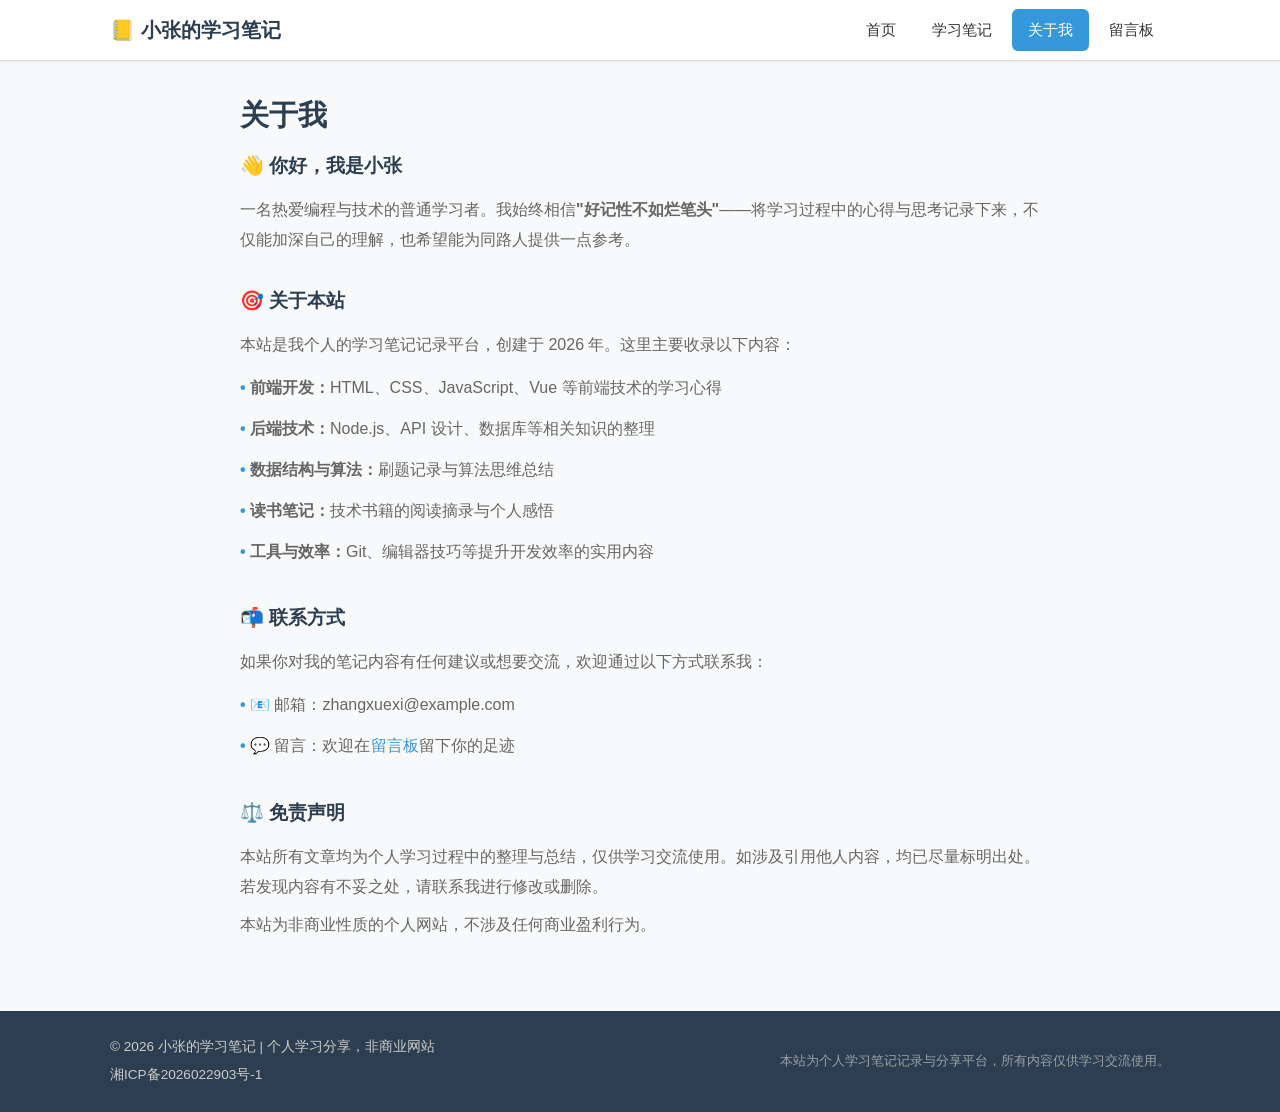
==== about.html @ d2075ead "init" ====
<!DOCTYPE html>
<html lang="zh-CN">
<head>
    <meta charset="UTF-8">
    <meta name="viewport" content="width=device-width, initial-scale=1.0">
    <meta name="description" content="关于小张 - 一个热爱编程与分享的学习者">
    <title>关于我 - 小张的学习笔记</title>
    <link rel="stylesheet" href="style.css">
</head>
<body>
    <header class="site-header">
        <div class="container">
            <div class="header-inner">
                <a href="index.html" class="site-logo">📒 小张的学习笔记</a>
                <nav class="site-nav">
                    <a href="index.html" class="nav-link">首页</a>
                    <a href="notes.html" class="nav-link">学习笔记</a>
                    <a href="about.html" class="nav-link active">关于我</a>
                    <a href="guestbook.html" class="nav-link">留言板</a>
                </nav>
            </div>
        </div>
    </header>

    <main class="container">
        <section class="page-content">
            <h1 class="page-title">关于我</h1>

            <div class="about-section">
                <h2>👋 你好，我是小张</h2>
                <p>一名热爱编程与技术的普通学习者。我始终相信<strong>"好记性不如烂笔头"</strong>——将学习过程中的心得与思考记录下来，不仅能加深自己的理解，也希望能为同路人提供一点参考。</p>
            </div>

            <div class="about-section">
                <h2>🎯 关于本站</h2>
                <p>本站是我个人的学习笔记记录平台，创建于 2026 年。这里主要收录以下内容：</p>
                <ul class="about-list">
                    <li><strong>前端开发：</strong>HTML、CSS、JavaScript、Vue 等前端技术的学习心得</li>
                    <li><strong>后端技术：</strong>Node.js、API 设计、数据库等相关知识的整理</li>
                    <li><strong>数据结构与算法：</strong>刷题记录与算法思维总结</li>
                    <li><strong>读书笔记：</strong>技术书籍的阅读摘录与个人感悟</li>
                    <li><strong>工具与效率：</strong>Git、编辑器技巧等提升开发效率的实用内容</li>
                </ul>
            </div>

            <div class="about-section">
                <h2>📬 联系方式</h2>
                <p>如果你对我的笔记内容有任何建议或想要交流，欢迎通过以下方式联系我：</p>
                <ul class="about-list">
                    <li>📧 邮箱：zhangxuexi@example.com</li>
                    <li>💬 留言：欢迎在<a href="guestbook.html">留言板</a>留下你的足迹</li>
                </ul>
            </div>

            <div class="about-section">
                <h2>⚖️ 免责声明</h2>
                <p>本站所有文章均为个人学习过程中的整理与总结，仅供学习交流使用。如涉及引用他人内容，均已尽量标明出处。若发现内容有不妥之处，请联系我进行修改或删除。</p>
                <p>本站为非商业性质的个人网站，不涉及任何商业盈利行为。</p>
            </div>
        </section>
    </main>

    <footer class="site-footer">
        <div class="container">
            <div class="footer-inner">
                <div class="footer-info">
                    <p>&copy; 2026 小张的学习笔记 | 个人学习分享，非商业网站</p>
                    <p class="icp-info">
                        <a href="https://beian.miit.gov.cn/" target="_blank" rel="noopener noreferrer">湘ICP备2026022903号-1</a>
                    </p>
                </div>
                <div class="footer-statement">
                    <p>本站为个人学习笔记记录与分享平台，所有内容仅供学习交流使用。</p>
                </div>
            </div>
        </div>
    </footer>
</body>
</html>
---- style.css ----
/* ========================================
   小张的学习笔记 - 主样式表
   ======================================== */

/* --- 基础重置与变量 --- */
*, *::before, *::after {
    box-sizing: border-box;
    margin: 0;
    padding: 0;
}

:root {
    --color-primary: #2c3e50;
    --color-accent: #3498db;
    --color-accent-hover: #2980b9;
    --color-bg: #f8f9fa;
    --color-white: #ffffff;
    --color-text: #333333;
    --color-text-light: #666666;
    --color-text-lighter: #999999;
    --color-border: #e0e0e0;
    --color-tag-bg: #eef5fb;
    --color-tag-text: #3498db;
    --color-category-bg: #f0f0f0;
    --color-footer-bg: #2c3e50;
    --color-footer-text: #cccccc;
    --shadow-sm: 0 1px 3px rgba(0,0,0,0.08);
    --shadow-md: 0 2px 8px rgba(0,0,0,0.1);
    --radius: 8px;
    --max-width: 1100px;
}

html {
    font-size: 16px;
    scroll-behavior: smooth;
}

body {
    font-family: -apple-system, BlinkMacSystemFont, "Segoe UI", "PingFang SC", "Hiragino Sans GB", "Microsoft YaHei", "Helvetica Neue", Arial, sans-serif;
    color: var(--color-text);
    background-color: var(--color-bg);
    line-height: 1.7;
    min-height: 100vh;
    display: flex;
    flex-direction: column;
}

.container {
    max-width: var(--max-width);
    margin: 0 auto;
    padding: 0 20px;
}

a {
    color: var(--color-accent);
    text-decoration: none;
    transition: color 0.2s;
}

a:hover {
    color: var(--color-accent-hover);
}

/* --- 头部导航 --- */
.site-header {
    background: var(--color-white);
    border-bottom: 1px solid var(--color-border);
    box-shadow: var(--shadow-sm);
    position: sticky;
    top: 0;
    z-index: 100;
}

.header-inner {
    display: flex;
    justify-content: space-between;
    align-items: center;
    height: 60px;
    flex-wrap: wrap;
}

.site-logo {
    font-size: 1.25rem;
    font-weight: 700;
    color: var(--color-primary);
    white-space: nowrap;
}

.site-logo:hover {
    color: var(--color-accent);
}

.site-nav {
    display: flex;
    gap: 4px;
}

.nav-link {
    padding: 8px 16px;
    border-radius: 6px;
    color: var(--color-text);
    font-size: 0.95rem;
    font-weight: 500;
    transition: background 0.2s, color 0.2s;
}

.nav-link:hover,
.nav-link.active {
    background: var(--color-accent);
    color: var(--color-white);
}

/* --- Hero 横幅 --- */
.hero {
    background: linear-gradient(135deg, #2c3e50 0%, #3498db 100%);
    color: var(--color-white);
    padding: 60px 0;
    text-align: center;
}

.hero h1 {
    font-size: 2.2rem;
    font-weight: 700;
    margin-bottom: 12px;
    letter-spacing: 2px;
}

.hero-subtitle {
    font-size: 1.15rem;
    opacity: 0.9;
    margin-bottom: 10px;
}

.hero-desc {
    font-size: 0.95rem;
    opacity: 0.75;
    max-width: 600px;
    margin: 0 auto;
}

/* --- 主要内容区 --- */
main.container {
    display: grid;
    grid-template-columns: 1fr 300px;
    gap: 30px;
    padding-top: 30px;
    padding-bottom: 40px;
    flex: 1;
}

.section-title {
    font-size: 1.4rem;
    margin-bottom: 20px;
    padding-bottom: 10px;
    border-bottom: 2px solid var(--color-accent);
    display: inline-block;
}

/* --- 文章卡片 --- */
.post-card {
    background: var(--color-white);
    padding: 24px;
    margin-bottom: 20px;
    border-radius: var(--radius);
    box-shadow: var(--shadow-md);
    transition: transform 0.2s, box-shadow 0.2s;
}

.post-card:hover {
    transform: translateY(-2px);
    box-shadow: 0 4px 16px rgba(0,0,0,0.12);
}

.post-meta {
    display: flex;
    gap: 12px;
    align-items: center;
    margin-bottom: 10px;
    font-size: 0.85rem;
}

.post-date {
    color: var(--color-text-lighter);
}

.post-category {
    background: var(--color-category-bg);
    padding: 2px 10px;
    border-radius: 12px;
    font-size: 0.8rem;
    color: var(--color-text-light);
}

.post-title {
    font-size: 1.2rem;
    margin-bottom: 10px;
}

.post-title a {
    color: var(--color-primary);
}

.post-title a:hover {
    color: var(--color-accent);
}

.post-excerpt {
    color: var(--color-text-light);
    font-size: 0.95rem;
    margin-bottom: 12px;
    line-height: 1.8;
}

.post-tags {
    display: flex;
    gap: 8px;
    flex-wrap: wrap;
}

.tag {
    background: var(--color-tag-bg);
    color: var(--color-tag-text);
    padding: 3px 10px;
    border-radius: 4px;
    font-size: 0.8rem;
}

/* --- 侧边栏 --- */
.sidebar {
    padding-top: 6px;
}

.sidebar-widget {
    background: var(--color-white);
    padding: 20px;
    margin-bottom: 20px;
    border-radius: var(--radius);
    box-shadow: var(--shadow-md);
}

.sidebar-widget h3 {
    font-size: 1.05rem;
    margin-bottom: 12px;
    padding-bottom: 8px;
    border-bottom: 1px solid var(--color-border);
    color: var(--color-primary);
}

.sidebar-widget p {
    font-size: 0.9rem;
    color: var(--color-text-light);
    line-height: 1.8;
}

.category-list,
.friend-links {
    list-style: none;
}

.category-list li,
.friend-links li {
    padding: 6px 0;
    border-bottom: 1px dashed var(--color-border);
}

.category-list li:last-child,
.friend-links li:last-child {
    border-bottom: none;
}

.category-list a,
.friend-links a {
    font-size: 0.9rem;
    color: var(--color-text-light);
    display: block;
    transition: color 0.2s, padding-left 0.2s;
}

.category-list a:hover,
.friend-links a:hover {
    color: var(--color-accent);
    padding-left: 4px;
}

/* --- 页面内容区（笔记列表页、关于页、留言板） --- */
.page-content {
    grid-column: 1 / -1;
    max-width: 800px;
}

.page-title {
    font-size: 1.8rem;
    margin-bottom: 10px;
    color: var(--color-primary);
}

.page-desc {
    color: var(--color-text-light);
    margin-bottom: 30px;
    font-size: 0.95rem;
}

/* --- 分类标题 --- */
.category-heading {
    font-size: 1.2rem;
    color: var(--color-primary);
    margin: 30px 0 15px;
    padding-bottom: 8px;
    border-bottom: 1px solid var(--color-border);
}

/* --- 笔记网格 --- */
.notes-grid {
    margin-bottom: 20px;
}

.note-item {
    display: flex;
    align-items: center;
    gap: 16px;
    padding: 14px 16px;
    background: var(--color-white);
    border-radius: 6px;
    margin-bottom: 8px;
    box-shadow: var(--shadow-sm);
    transition: background 0.2s;
    flex-wrap: wrap;
}

.note-item:hover {
    background: #f0f7ff;
}

.note-date {
    color: var(--color-text-lighter);
    font-size: 0.85rem;
    white-space: nowrap;
    min-width: 90px;
}

.note-title {
    flex: 1;
    font-weight: 500;
    color: var(--color-primary);
    min-width: 200px;
}

.note-tags {
    color: var(--color-text-lighter);
    font-size: 0.8rem;
    white-space: nowrap;
}

/* --- 关于页 --- */
.about-section {
    margin-bottom: 30px;
}

.about-section h2 {
    font-size: 1.2rem;
    color: var(--color-primary);
    margin-bottom: 12px;
}

.about-section p {
    color: var(--color-text-light);
    line-height: 1.9;
    margin-bottom: 8px;
}

.about-list {
    list-style: none;
    padding-left: 0;
    margin-bottom: 10px;
}

.about-list li {
    padding: 6px 0;
    color: var(--color-text-light);
    line-height: 1.8;
}

.about-list li::before {
    content: "• ";
    color: var(--color-accent);
    font-weight: bold;
}

/* --- 留言板 --- */
.guestbook-form {
    background: var(--color-white);
    padding: 24px;
    border-radius: var(--radius);
    box-shadow: var(--shadow-md);
    margin-bottom: 30px;
}

.guestbook-form h3 {
    margin-bottom: 16px;
    color: var(--color-primary);
}

.form-group {
    margin-bottom: 14px;
}

.form-group label {
    display: block;
    font-weight: 500;
    margin-bottom: 6px;
    color: var(--color-primary);
    font-size: 0.9rem;
}

.form-group input,
.form-group textarea {
    width: 100%;
    padding: 10px 14px;
    border: 1px solid var(--color-border);
    border-radius: 6px;
    font-size: 0.95rem;
    font-family: inherit;
    transition: border-color 0.2s;
    background: var(--color-bg);
}

.form-group input:focus,
.form-group textarea:focus {
    outline: none;
    border-color: var(--color-accent);
    background: var(--color-white);
}

.btn-submit {
    background: var(--color-accent);
    color: var(--color-white);
    border: none;
    padding: 10px 28px;
    border-radius: 6px;
    font-size: 0.95rem;
    cursor: pointer;
    transition: background 0.2s;
    letter-spacing: 2px;
}

.btn-submit:hover {
    background: var(--color-accent-hover);
}

/* --- 留言列表 --- */
.guestbook-entries h3 {
    margin-bottom: 16px;
    color: var(--color-primary);
}

.guestbook-entry {
    background: var(--color-white);
    padding: 20px;
    border-radius: var(--radius);
    box-shadow: var(--shadow-sm);
    margin-bottom: 14px;
}

.entry-header {
    display: flex;
    justify-content: space-between;
    align-items: center;
    margin-bottom: 10px;
}

.entry-author {
    font-weight: 600;
    color: var(--color-primary);
}

.entry-date {
    font-size: 0.85rem;
    color: var(--color-text-lighter);
}

.entry-content {
    color: var(--color-text-light);
    line-height: 1.8;
    font-size: 0.95rem;
}

/* --- 页脚 --- */
.site-footer {
    background: var(--color-footer-bg);
    color: var(--color-footer-text);
    padding: 24px 0;
    margin-top: auto;
}

.footer-inner {
    display: flex;
    justify-content: space-between;
    align-items: center;
    flex-wrap: wrap;
    gap: 16px;
}

.footer-info p {
    font-size: 0.85rem;
    line-height: 1.8;
}

.icp-info {
    margin-top: 4px;
}

.icp-info a {
    color: var(--color-footer-text);
    font-size: 0.85rem;
}

.icp-info a:hover {
    color: var(--color-white);
    text-decoration: underline;
}

.footer-statement p {
    font-size: 0.8rem;
    opacity: 0.7;
    text-align: right;
}

/* --- 响应式 --- */
@media (max-width: 768px) {
    main.container {
        grid-template-columns: 1fr;
    }

    .sidebar {
        order: 2;
    }

    .hero {
        padding: 40px 0;
    }

    .hero h1 {
        font-size: 1.6rem;
    }

    .header-inner {
        height: auto;
        padding: 12px 0;
        gap: 10px;
    }

    .site-nav {
        width: 100%;
        justify-content: center;
        flex-wrap: wrap;
    }

    .nav-link {
        padding: 6px 12px;
        font-size: 0.85rem;
    }

    .footer-inner {
        flex-direction: column;
        text-align: center;
    }

    .footer-statement p {
        text-align: center;
    }

    .note-item {
        flex-direction: column;
        align-items: flex-start;
        gap: 6px;
    }

    .post-meta {
        flex-wrap: wrap;
    }
}
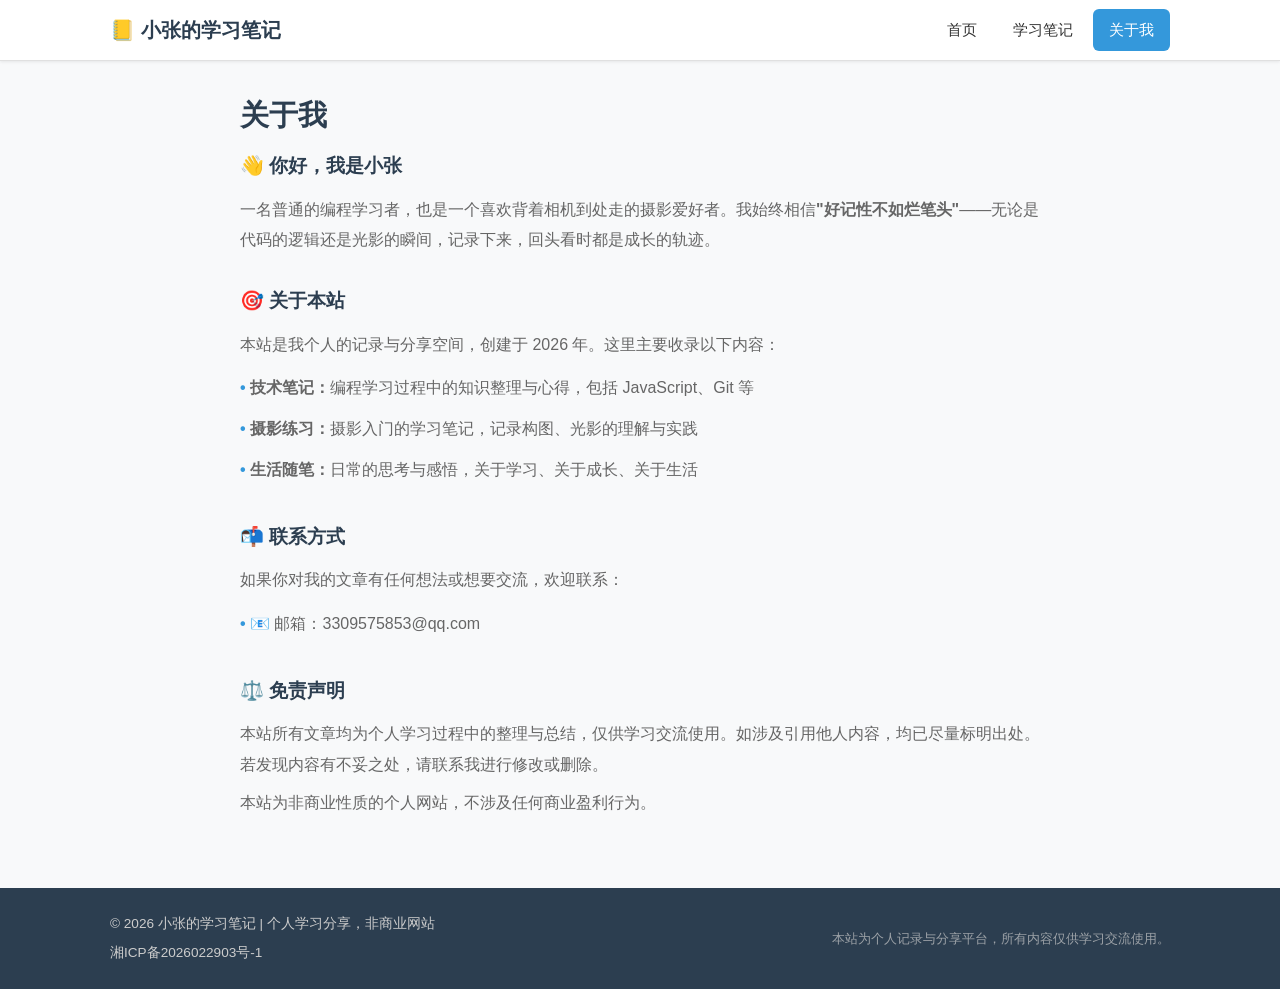
==== commit 47c5e995: "添加5篇文章" ====
--- a/about.html
+++ b/about.html
@@ -3,7 +3,7 @@
 <head>
     <meta charset="UTF-8">
     <meta name="viewport" content="width=device-width, initial-scale=1.0">
-    <meta name="description" content="关于小张 - 一个热爱编程与分享的学习者">
+    <meta name="description" content="关于小张 - 一个热爱编程、摄影与记录生活的人">
     <title>关于我 - 小张的学习笔记</title>
     <link rel="stylesheet" href="style.css">
 </head>
@@ -16,7 +16,6 @@
                     <a href="index.html" class="nav-link">首页</a>
                     <a href="notes.html" class="nav-link">学习笔记</a>
                     <a href="about.html" class="nav-link active">关于我</a>
-                    <a href="guestbook.html" class="nav-link">留言板</a>
                 </nav>
             </div>
         </div>
@@ -28,27 +27,24 @@
 
             <div class="about-section">
                 <h2>👋 你好，我是小张</h2>
-                <p>一名热爱编程与技术的普通学习者。我始终相信<strong>"好记性不如烂笔头"</strong>——将学习过程中的心得与思考记录下来，不仅能加深自己的理解，也希望能为同路人提供一点参考。</p>
+                <p>一名普通的编程学习者，也是一个喜欢背着相机到处走的摄影爱好者。我始终相信<strong>"好记性不如烂笔头"</strong>——无论是代码的逻辑还是光影的瞬间，记录下来，回头看时都是成长的轨迹。</p>
             </div>
 
             <div class="about-section">
                 <h2>🎯 关于本站</h2>
-                <p>本站是我个人的学习笔记记录平台，创建于 2026 年。这里主要收录以下内容：</p>
+                <p>本站是我个人的记录与分享空间，创建于 2026 年。这里主要收录以下内容：</p>
                 <ul class="about-list">
-                    <li><strong>前端开发：</strong>HTML、CSS、JavaScript、Vue 等前端技术的学习心得</li>
-                    <li><strong>后端技术：</strong>Node.js、API 设计、数据库等相关知识的整理</li>
-                    <li><strong>数据结构与算法：</strong>刷题记录与算法思维总结</li>
-                    <li><strong>读书笔记：</strong>技术书籍的阅读摘录与个人感悟</li>
-                    <li><strong>工具与效率：</strong>Git、编辑器技巧等提升开发效率的实用内容</li>
+                    <li><strong>技术笔记：</strong>编程学习过程中的知识整理与心得，包括 JavaScript、Git 等</li>
+                    <li><strong>摄影练习：</strong>摄影入门的学习笔记，记录构图、光影的理解与实践</li>
+                    <li><strong>生活随笔：</strong>日常的思考与感悟，关于学习、关于成长、关于生活</li>
                 </ul>
             </div>
 
             <div class="about-section">
                 <h2>📬 联系方式</h2>
-                <p>如果你对我的笔记内容有任何建议或想要交流，欢迎通过以下方式联系我：</p>
+                <p>如果你对我的文章有任何想法或想要交流，欢迎联系：</p>
                 <ul class="about-list">
-                    <li>📧 邮箱：zhangxuexi@example.com</li>
-                    <li>💬 留言：欢迎在<a href="guestbook.html">留言板</a>留下你的足迹</li>
+                    <li>📧 邮箱：3309575853@qq.com</li>
                 </ul>
             </div>
 
@@ -70,7 +66,7 @@
                     </p>
                 </div>
                 <div class="footer-statement">
-                    <p>本站为个人学习笔记记录与分享平台，所有内容仅供学习交流使用。</p>
+                    <p>本站为个人记录与分享平台，所有内容仅供学习交流使用。</p>
                 </div>
             </div>
         </div>
